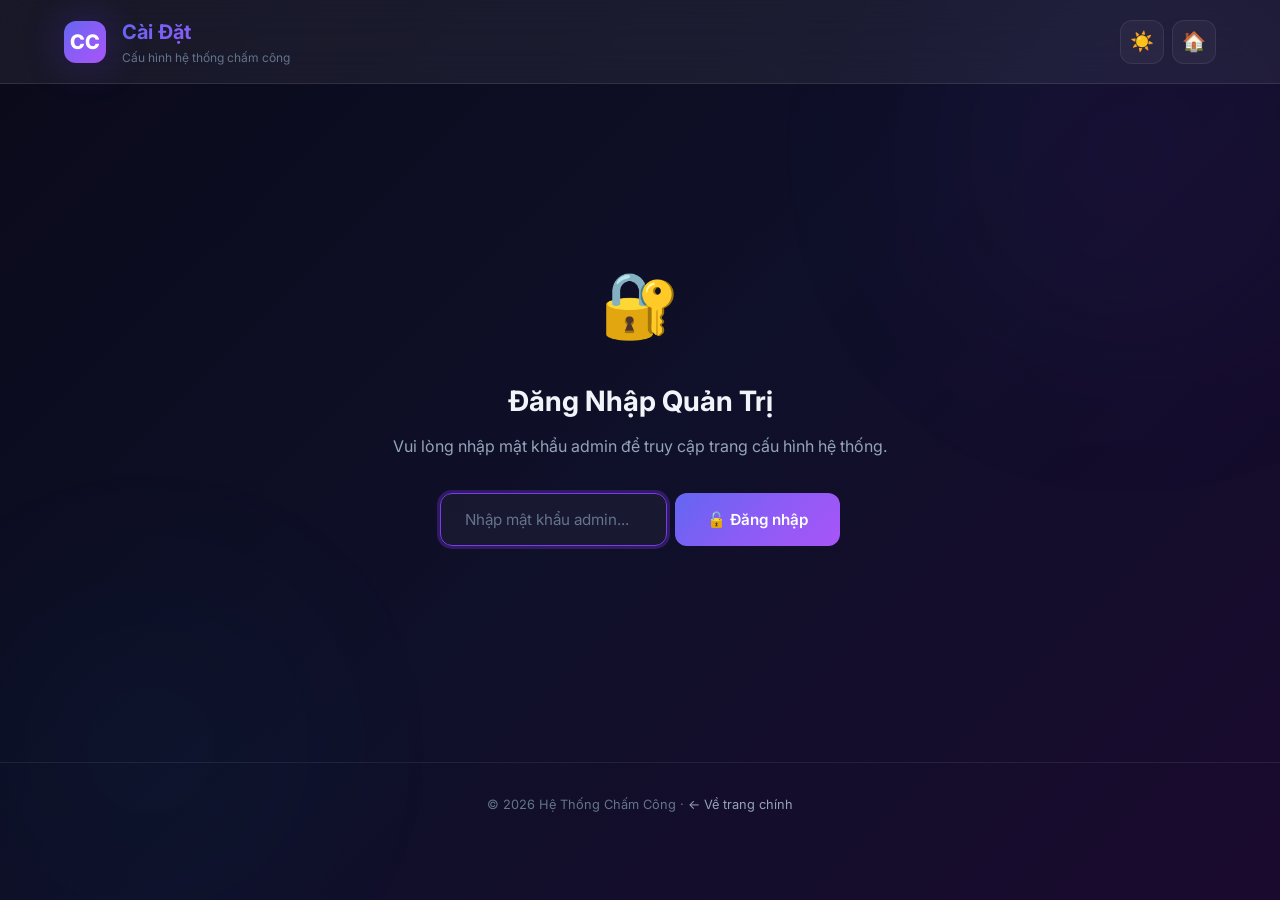
==== admin.html @ 02375b28 "feat: Web App Chấm Công - tra cứu chấm công nhân viên qua Google Sheets" ====
<!DOCTYPE html>
<html lang="vi" data-theme="dark">
<head>
  <meta charset="UTF-8">
  <meta name="viewport" content="width=device-width, initial-scale=1.0">
  <meta name="description" content="Trang quản trị - Cấu hình link Google Sheets chấm công">
  <title>Cài Đặt - Chấm Công</title>
  <link rel="stylesheet" href="style.css">
  <link rel="icon" href="data:image/svg+xml,<svg xmlns='http://www.w3.org/2000/svg' viewBox='0 0 100 100'><text y='.9em' font-size='90'>⚙️</text></svg>">
</head>
<body>

  <!-- Header -->
  <header class="header">
    <div class="container">
      <div class="header__brand">
        <div class="header__logo">CC</div>
        <div>
          <div class="header__title">Cài Đặt</div>
          <div class="header__subtitle">Cấu hình hệ thống chấm công</div>
        </div>
      </div>
      <div class="header__actions">
        <button class="theme-toggle" id="themeToggle" title="Đổi giao diện" aria-label="Toggle theme">🌙</button>
        <button class="theme-toggle" id="logoutBtn" title="Đăng xuất" aria-label="Logout" style="display: none;">🚪</button>
        <a href="index.html" class="theme-toggle" title="Về trang chính" aria-label="Home">🏠</a>
      </div>
    </div>
  </header>

  <!-- Toast Container -->
  <div class="toast-container" id="toastContainer"></div>

  <!-- Login Screen -->
  <div class="setup-screen" id="loginScreen">
    <div class="setup-screen__icon">🔐</div>
    <h1 class="setup-screen__title">Đăng Nhập Quản Trị</h1>
    <p class="setup-screen__desc">
      Vui lòng nhập mật khẩu admin để truy cập trang cấu hình hệ thống.
    </p>
    <div class="setup-screen__input-group" style="max-width: 400px;">
      <input 
        type="password" 
        class="input" 
        id="adminPassword" 
        placeholder="Nhập mật khẩu admin..."
        autocomplete="off"
      >
      <button class="btn btn--primary" id="loginBtn" onclick="handleLogin()">🔓 Đăng nhập</button>
    </div>
    <p id="loginError" style="color: var(--danger); margin-top: 12px; font-size: 0.85rem; display: none;"></p>
  </div>

  <!-- Admin Content (hidden until login) -->
  <div class="admin-page" id="adminContent" style="display: none;">

    <!-- Card 1: Google Sheets URL -->
    <div class="admin-card" style="animation: fadeInUp 0.4s ease-out;">
      <div class="admin-card__title">🔗 Link Google Sheets</div>
      
      <input 
        type="text" 
        class="input" 
        id="sheetUrlInput" 
        placeholder="Dán link Google Sheets tại đây..."
        spellcheck="false"
      >

      <div class="btn-group">
        <button class="btn btn--primary" onclick="saveConfig()">💾 Lưu cấu hình</button>
        <button class="btn btn--secondary" onclick="testConnection()">🔍 Kiểm tra kết nối</button>
        <button class="btn btn--secondary" onclick="clearConfig()" style="margin-left: auto;">🗑️ Xóa</button>
      </div>

      <!-- Connection Status -->
      <div id="connectionStatus" style="display: none; margin-top: 16px;"></div>

      <!-- Data Preview -->
      <div class="admin-preview" id="dataPreview" style="display: none;">
        <table class="detail-table" id="previewTable">
          <thead id="previewTableHead"></thead>
          <tbody id="previewTableBody"></tbody>
        </table>
      </div>
    </div>

    <!-- Card 2: Announcement -->
    <div class="admin-card" style="animation: fadeInUp 0.45s ease-out;">
      <div class="admin-card__title">📢 Thông Báo Cho Nhân Viên</div>
      <p style="color: var(--text-secondary); font-size: 0.85rem; margin-bottom: 12px;">
        Đăng thông báo hiển thị trên trang chủ cho nhân viên (VD: đã cập nhật dữ liệu mới).
      </p>

      <div style="display: flex; gap: 8px; margin-bottom: 8px;">
        <select class="input" id="announcementIcon" style="width: 80px; flex-shrink: 0;">
          <option value="📢">📢</option>
          <option value="✅">✅</option>
          <option value="⚠️">⚠️</option>
          <option value="📅">📅</option>
          <option value="🎉">🎉</option>
          <option value="📌">📌</option>
          <option value="🔔">🔔</option>
        </select>
        <input 
          type="text" 
          class="input" 
          id="announcementTitle" 
          placeholder="Tiêu đề (VD: Cập nhật chấm công)"
          value="Cập nhật chấm công"
        >
      </div>

      <textarea 
        class="input" 
        id="announcementMessage" 
        rows="3" 
        placeholder="Nội dung thông báo (VD: Đã cập nhật dữ liệu chấm công ngày 8/6/2026, mời các bạn vào kiểm tra)"
        style="resize: vertical; font-family: var(--font-family);"
      ></textarea>

      <!-- Quick template buttons -->
      <div style="display: flex; gap: 6px; margin-top: 8px; flex-wrap: wrap;">
        <button class="btn btn--sm btn--secondary" onclick="fillAnnouncementTemplate()">⚡ Tạo nhanh thông báo hôm nay</button>
      </div>

      <div class="btn-group" style="margin-top: 12px;">
        <button class="btn btn--primary" onclick="publishAnnouncement()">📤 Đăng thông báo</button>
        <button class="btn btn--secondary" onclick="deleteAnnouncement()" style="margin-left: auto;">🗑️ Xóa thông báo</button>
      </div>

      <!-- Current announcement preview -->
      <div id="currentAnnouncement" style="display: none; margin-top: 16px; padding: 12px; background: var(--surface); border-radius: var(--radius-md); border: 1px solid var(--surface-border);">
        <div style="font-size: 0.75rem; color: var(--text-tertiary); margin-bottom: 6px; text-transform: uppercase; letter-spacing: 0.5px;">Thông báo hiện tại:</div>
        <div id="currentAnnouncementPreview"></div>
      </div>
    </div>

    <!-- Card 3: Share Link -->
    <div class="admin-card" style="animation: fadeInUp 0.5s ease-out;">
      <div class="admin-card__title">🔗 Link Chia Sẻ</div>
      <p style="color: var(--text-secondary); font-size: 0.9rem; margin-bottom: 16px;">
        Chia sẻ link này cho nhân viên để họ có thể truy cập mà không cần cấu hình lại:
      </p>
      <div style="display: flex; gap: 8px;">
        <input type="text" class="input" id="shareLink" readonly placeholder="Lưu cấu hình trước để tạo link chia sẻ">
        <button class="btn btn--secondary" onclick="copyShareLink()">📋 Copy</button>
      </div>
    </div>

    <!-- Card 3: Instructions -->
    <div class="admin-card" style="animation: fadeInUp 0.6s ease-out;">
      <div class="admin-card__title">📖 Hướng Dẫn Cài Đặt</div>
      
      <div class="admin-instructions">
        <h3>Bước 1: Publish Google Sheets</h3>
        <ol>
          <li>Mở Google Sheets chấm công trên máy tính</li>
          <li>Vào <code>File</code> → <code>Share</code> → <code>Publish to web</code></li>
          <li>Chọn sheet chứa dữ liệu chấm công</li>
          <li>Chọn format: <code>Comma-separated values (.csv)</code></li>
          <li>Nhấn <code>Publish</code></li>
          <li>Copy link được tạo ra</li>
        </ol>
      </div>

      <div class="admin-instructions" style="margin-top: 12px;">
        <h3>Bước 2: Dán link vào ô phía trên</h3>
        <ol>
          <li>Dán link vào ô <code>Link Google Sheets</code></li>
          <li>Nhấn <code>Kiểm tra kết nối</code> để xem trước dữ liệu</li>
          <li>Nếu OK, nhấn <code>Lưu cấu hình</code></li>
        </ol>
      </div>

      <div class="admin-instructions" style="margin-top: 12px;">
        <h3>💡 Mẹo</h3>
        <ol>
          <li>Bạn cũng có thể dán link Google Sheets trực tiếp (không cần publish), hệ thống sẽ tự xử lý</li>
          <li>Nếu sheet có nhiều tab, hãy dùng link publish của tab chứa dữ liệu chấm công</li>
          <li>Dữ liệu sẽ tự động cập nhật khi Google Sheets được chỉnh sửa (sau khi publish)</li>
        </ol>
      </div>
    </div>

    <!-- Card 4: Change Password -->
    <div class="admin-card" style="animation: fadeInUp 0.65s ease-out;">
      <div class="admin-card__title">🔑 Đổi Mật Khẩu Admin</div>
      <input 
        type="password" 
        class="input" 
        id="currentPwInput" 
        placeholder="Mật khẩu hiện tại"
        autocomplete="off"
        style="margin-bottom: 8px;"
      >
      <input 
        type="password" 
        class="input" 
        id="newPwInput" 
        placeholder="Mật khẩu mới"
        autocomplete="off"
        style="margin-bottom: 8px;"
      >
      <input 
        type="password" 
        class="input" 
        id="confirmPwInput" 
        placeholder="Xác nhận mật khẩu mới"
        autocomplete="off"
        style="margin-bottom: 12px;"
      >
      <button class="btn btn--primary" onclick="changePassword()">🔑 Đổi mật khẩu</button>
    </div>

    <!-- Card 5: Data Structure -->
    <div class="admin-card" style="animation: fadeInUp 0.7s ease-out;">
      <div class="admin-card__title">📊 Cấu Trúc Dữ Liệu Hỗ Trợ</div>
      <p style="color: var(--text-secondary); font-size: 0.85rem; margin-bottom: 12px;">
        Google Sheets cần chứa các cột sau (hệ thống sẽ tự nhận diện):
      </p>
      <div class="detail-table-wrapper">
        <table class="detail-table">
          <thead>
            <tr>
              <th>Cột</th>
              <th>Mô tả</th>
              <th>Bắt buộc</th>
            </tr>
          </thead>
          <tbody>
            <tr><td>Mã CTV</td><td>Mã nhân viên để tra cứu</td><td><span class="badge badge--danger">Bắt buộc</span></td></tr>
            <tr><td>Họ và tên</td><td>Tên nhân viên</td><td><span class="badge badge--danger">Bắt buộc</span></td></tr>
            <tr><td>Ngày</td><td>Ngày chấm công (YYYY-MM-DD)</td><td><span class="badge badge--danger">Bắt buộc</span></td></tr>
            <tr><td>Giờ vào thực tế</td><td>Thời gian check-in</td><td><span class="badge badge--info">Khuyến nghị</span></td></tr>
            <tr><td>Giờ ra thực tế</td><td>Thời gian check-out</td><td><span class="badge badge--info">Khuyến nghị</span></td></tr>
            <tr><td>Tổng giờ làm việc</td><td>Số giờ làm việc thực tế</td><td><span class="badge badge--info">Khuyến nghị</span></td></tr>
            <tr><td>Ca chấm công</td><td>Ca làm việc</td><td><span class="badge badge--success">Tùy chọn</span></td></tr>
            <tr><td>Claim công</td><td>Trạng thái claim</td><td><span class="badge badge--success">Tùy chọn</span></td></tr>
            <tr><td>Bộ phận, Team, ...</td><td>Thông tin bổ sung</td><td><span class="badge badge--success">Tùy chọn</span></td></tr>
          </tbody>
        </table>
      </div>
    </div>

  </div>

  <!-- Footer -->
  <footer class="footer">
    <div class="container">
      <p>© 2026 Hệ Thống Chấm Công · <a href="index.html">← Về trang chính</a></p>
    </div>
  </footer>

  <script>
    // ============ Constants ============
    const STORAGE_KEYS = {
      SHEET_URL: 'attendance_sheet_url',
      THEME: 'attendance_theme',
      ADMIN_PW_HASH: 'attendance_admin_pw_hash',
      ANNOUNCEMENT: 'attendance_announcement',
    };

    // Default password: admin@2026
    const DEFAULT_PW_HASH = '8b3ce0c3977ee6e8d53efeb1fb5b4f82bfb85e44b706c4eded197bd78875da67';

    // ============ Init ============
    document.addEventListener('DOMContentLoaded', () => {
      initTheme();
      checkAuth();
    });

    function initTheme() {
      const savedTheme = localStorage.getItem(STORAGE_KEYS.THEME) || 'dark';
      document.documentElement.setAttribute('data-theme', savedTheme);
      updateThemeIcon(savedTheme);

      document.getElementById('themeToggle').addEventListener('click', () => {
        const current = document.documentElement.getAttribute('data-theme');
        const next = current === 'dark' ? 'light' : 'dark';
        document.documentElement.setAttribute('data-theme', next);
        localStorage.setItem(STORAGE_KEYS.THEME, next);
        updateThemeIcon(next);
      });
    }

    function updateThemeIcon(theme) {
      document.getElementById('themeToggle').textContent = theme === 'dark' ? '☀️' : '🌙';
    }

    function loadSavedConfig() {
      const savedUrl = localStorage.getItem(STORAGE_KEYS.SHEET_URL) || '';
      document.getElementById('sheetUrlInput').value = savedUrl;
      updateShareLink(savedUrl);
    }

    // ============ Auth ============
    async function hashPassword(pw) {
      const encoder = new TextEncoder();
      const data = encoder.encode(pw);
      const hashBuffer = await crypto.subtle.digest('SHA-256', data);
      const hashArray = Array.from(new Uint8Array(hashBuffer));
      return hashArray.map(b => b.toString(16).padStart(2, '0')).join('');
    }

    function getStoredHash() {
      return localStorage.getItem(STORAGE_KEYS.ADMIN_PW_HASH) || DEFAULT_PW_HASH;
    }

    function checkAuth() {
      const isLoggedIn = sessionStorage.getItem('admin_authenticated') === 'true';
      if (isLoggedIn) {
        showAdminContent();
      } else {
        showLoginScreen();
      }
    }

    function showLoginScreen() {
      document.getElementById('loginScreen').style.display = 'flex';
      document.getElementById('adminContent').style.display = 'none';
      document.getElementById('logoutBtn').style.display = 'none';
      setTimeout(() => document.getElementById('adminPassword')?.focus(), 100);
    }

    function showAdminContent() {
      document.getElementById('loginScreen').style.display = 'none';
      document.getElementById('adminContent').style.display = 'block';
      document.getElementById('logoutBtn').style.display = 'flex';
      loadSavedConfig();
      loadCurrentAnnouncement();
    }

    async function handleLogin() {
      const pw = document.getElementById('adminPassword').value;
      const errorEl = document.getElementById('loginError');

      if (!pw) {
        errorEl.textContent = 'Vui lòng nhập mật khẩu.';
        errorEl.style.display = 'block';
        return;
      }

      const inputHash = await hashPassword(pw);
      const storedHash = getStoredHash();

      if (inputHash === storedHash) {
        sessionStorage.setItem('admin_authenticated', 'true');
        errorEl.style.display = 'none';
        showAdminContent();
        showToast('Đăng nhập thành công!', 'success');
      } else {
        errorEl.textContent = 'Mật khẩu không đúng. Vui lòng thử lại.';
        errorEl.style.display = 'block';
        document.getElementById('adminPassword').value = '';
        document.getElementById('adminPassword').focus();
      }
    }

    function handleLogout() {
      sessionStorage.removeItem('admin_authenticated');
      document.getElementById('adminPassword').value = '';
      showLoginScreen();
      showToast('Đã đăng xuất', 'warning');
    }

    async function changePassword() {
      const currentPw = document.getElementById('currentPwInput').value;
      const newPw = document.getElementById('newPwInput').value;
      const confirmPw = document.getElementById('confirmPwInput').value;

      if (!currentPw || !newPw || !confirmPw) {
        showToast('Vui lòng điền đầy đủ các ô.', 'error');
        return;
      }

      const currentHash = await hashPassword(currentPw);
      if (currentHash !== getStoredHash()) {
        showToast('Mật khẩu hiện tại không đúng!', 'error');
        return;
      }

      if (newPw.length < 6) {
        showToast('Mật khẩu mới phải có ít nhất 6 ký tự.', 'error');
        return;
      }

      if (newPw !== confirmPw) {
        showToast('Mật khẩu mới và xác nhận không khớp!', 'error');
        return;
      }

      const newHash = await hashPassword(newPw);
      localStorage.setItem(STORAGE_KEYS.ADMIN_PW_HASH, newHash);

      document.getElementById('currentPwInput').value = '';
      document.getElementById('newPwInput').value = '';
      document.getElementById('confirmPwInput').value = '';

      showToast('Đổi mật khẩu thành công!', 'success');
    }

    // Logout button & Enter key for login
    document.addEventListener('DOMContentLoaded', () => {
      document.getElementById('logoutBtn')?.addEventListener('click', handleLogout);
      document.getElementById('adminPassword')?.addEventListener('keydown', (e) => {
        if (e.key === 'Enter') handleLogin();
      });
    });

    // ============ Announcement ============
    function loadCurrentAnnouncement() {
      try {
        const raw = localStorage.getItem(STORAGE_KEYS.ANNOUNCEMENT);
        const container = document.getElementById('currentAnnouncement');
        const preview = document.getElementById('currentAnnouncementPreview');

        if (!raw) {
          container.style.display = 'none';
          return;
        }

        const ann = JSON.parse(raw);
        const postedDate = new Date(ann.timestamp);
        const dateStr = `${String(postedDate.getDate()).padStart(2, '0')}/${String(postedDate.getMonth() + 1).padStart(2, '0')}/${postedDate.getFullYear()} ${String(postedDate.getHours()).padStart(2, '0')}:${String(postedDate.getMinutes()).padStart(2, '0')}`;

        container.style.display = 'block';
        preview.innerHTML = `
          <div style="display: flex; align-items: center; gap: 8px; margin-bottom: 4px;">
            <span style="font-size: 1.2rem;">${ann.icon || '\ud83d\udce2'}</span>
            <strong style="color: var(--primary-light);">${ann.title || 'Th\u00f4ng b\u00e1o'}</strong>
          </div>
          <div style="font-size: 0.85rem; color: var(--text-primary); margin-bottom: 4px;">${ann.message}</div>
          <div style="font-size: 0.75rem; color: var(--text-tertiary);">Đ\u0103ng l\u00fac: ${dateStr}</div>
        `;
      } catch {
        document.getElementById('currentAnnouncement').style.display = 'none';
      }
    }

    function fillAnnouncementTemplate() {
      const tomorrow = new Date();
      tomorrow.setDate(tomorrow.getDate());
      const dateStr = `${tomorrow.getDate()}/${tomorrow.getMonth() + 1}/${tomorrow.getFullYear()}`;

      document.getElementById('announcementIcon').value = '\u2705';
      document.getElementById('announcementTitle').value = 'C\u1eadp nh\u1eadt ch\u1ea5m c\u00f4ng';
      document.getElementById('announcementMessage').value = `\u0110\u00e3 c\u1eadp nh\u1eadt d\u1eef li\u1ec7u ch\u1ea5m c\u00f4ng ng\u00e0y ${dateStr}, m\u1eddi c\u00e1c b\u1ea1n v\u00e0o ki\u1ec3m tra.`;
      showToast('\u0110\u00e3 t\u1ea1o m\u1eabu th\u00f4ng b\u00e1o!', 'success');
    }

    function publishAnnouncement() {
      const icon = document.getElementById('announcementIcon').value;
      const title = document.getElementById('announcementTitle').value.trim();
      const message = document.getElementById('announcementMessage').value.trim();

      if (!message) {
        showToast('Vui l\u00f2ng nh\u1eadp n\u1ed9i dung th\u00f4ng b\u00e1o.', 'error');
        return;
      }

      const announcement = {
        icon: icon,
        title: title || 'Th\u00f4ng b\u00e1o',
        message: message,
        timestamp: new Date().toISOString(),
      };

      localStorage.setItem(STORAGE_KEYS.ANNOUNCEMENT, JSON.stringify(announcement));
      loadCurrentAnnouncement();
      showToast('\u0110\u00e3 \u0111\u0103ng th\u00f4ng b\u00e1o th\u00e0nh c\u00f4ng!', 'success');
    }

    function deleteAnnouncement() {
      if (!localStorage.getItem(STORAGE_KEYS.ANNOUNCEMENT)) {
        showToast('Kh\u00f4ng c\u00f3 th\u00f4ng b\u00e1o n\u00e0o \u0111\u1ec3 x\u00f3a.', 'warning');
        return;
      }

      if (!confirm('B\u1ea1n c\u00f3 ch\u1eafc mu\u1ed1n x\u00f3a th\u00f4ng b\u00e1o?')) return;

      localStorage.removeItem(STORAGE_KEYS.ANNOUNCEMENT);
      document.getElementById('announcementMessage').value = '';
      document.getElementById('currentAnnouncement').style.display = 'none';
      showToast('\u0110\u00e3 x\u00f3a th\u00f4ng b\u00e1o.', 'success');
    }

    // ============ Save Config ============
    function saveConfig() {
      const url = document.getElementById('sheetUrlInput').value.trim();
      if (!url) {
        showToast('Vui lòng nhập link Google Sheets', 'error');
        return;
      }

      localStorage.setItem(STORAGE_KEYS.SHEET_URL, url);
      updateShareLink(url);
      showToast('Đã lưu cấu hình thành công!', 'success');
    }

    // ============ Clear Config ============
    function clearConfig() {
      if (!confirm('Bạn có chắc muốn xóa cấu hình?')) return;
      localStorage.removeItem(STORAGE_KEYS.SHEET_URL);
      document.getElementById('sheetUrlInput').value = '';
      document.getElementById('shareLink').value = '';
      document.getElementById('dataPreview').style.display = 'none';
      document.getElementById('connectionStatus').style.display = 'none';
      showToast('Đã xóa cấu hình', 'warning');
    }

    // ============ Test Connection ============
    async function testConnection() {
      const url = document.getElementById('sheetUrlInput').value.trim();
      if (!url) {
        showToast('Vui lòng nhập link Google Sheets trước', 'error');
        return;
      }

      const statusEl = document.getElementById('connectionStatus');
      statusEl.style.display = 'block';
      statusEl.innerHTML = '<div style="text-align: center; padding: 16px; color: var(--text-secondary);"><div class="spinner" style="margin: 0 auto 8px;"></div>Đang kết nối...</div>';

      try {
        const csvUrl = convertToCSVUrl(url);
        const response = await fetch(csvUrl);

        if (!response.ok) {
          throw new Error(`HTTP ${response.status}`);
        }

        const csvText = await response.text();
        const data = parseCSV(csvText);

        if (data.length === 0) {
          throw new Error('Không có dữ liệu');
        }

        statusEl.innerHTML = `
          <div style="padding: 12px; background: var(--success-bg); border: 1px solid var(--success-border); border-radius: var(--radius-md); color: var(--success-light);">
            ✅ Kết nối thành công! Tìm thấy <strong>${data.length}</strong> bản ghi.
          </div>
        `;

        // Show preview
        showPreview(data);
        showToast(`Kết nối thành công! ${data.length} bản ghi`, 'success');

      } catch (error) {
        statusEl.innerHTML = `
          <div style="padding: 12px; background: var(--danger-bg); border: 1px solid var(--danger-border); border-radius: var(--radius-md); color: var(--danger-light);">
            ❌ Lỗi kết nối: ${error.message}<br>
            <small>Hãy chắc chắn Google Sheets đã được Publish to web hoặc quyền truy cập là "Anyone with the link".</small>
          </div>
        `;
        showToast('Lỗi kết nối', 'error');
      }
    }

    // ============ Preview ============
    function showPreview(data) {
      const preview = document.getElementById('dataPreview');
      const thead = document.getElementById('previewTableHead');
      const tbody = document.getElementById('previewTableBody');

      preview.style.display = 'block';

      // Show first 5 rows with key columns
      const previewCols = ['Mã CTV', 'Họ và tên', 'Ngày', 'Giờ vào thực tế', 'Giờ ra thực tế', 'Tổng giờ làm việc', 'Claim công'];
      
      thead.innerHTML = '<tr>' + previewCols.map(c => `<th>${c}</th>`).join('') + '</tr>';

      const rows = data.slice(0, 5);
      tbody.innerHTML = rows.map(row => {
        return '<tr>' + previewCols.map(col => `<td>${row[col] || '-'}</td>`).join('') + '</tr>';
      }).join('');
    }

    // ============ Share Link ============
    function updateShareLink(url) {
      if (!url) {
        document.getElementById('shareLink').value = '';
        return;
      }

      const baseUrl = window.location.href.replace('admin.html', 'index.html').split('?')[0];
      const shareUrl = `${baseUrl}?sheet=${encodeURIComponent(url)}`;
      document.getElementById('shareLink').value = shareUrl;
    }

    function copyShareLink() {
      const input = document.getElementById('shareLink');
      if (!input.value) {
        showToast('Lưu cấu hình trước để tạo link chia sẻ', 'warning');
        return;
      }

      navigator.clipboard.writeText(input.value).then(() => {
        showToast('Đã copy link chia sẻ!', 'success');
      }).catch(() => {
        input.select();
        document.execCommand('copy');
        showToast('Đã copy link chia sẻ!', 'success');
      });
    }

    // ============ CSV Helpers (reused from app.js) ============
    function convertToCSVUrl(url) {
      if (url.includes('/pub?') && url.includes('output=csv')) return url;
      if (url.includes('/export?') && url.includes('format=csv')) return url;

      let spreadsheetId = '';
      const match = url.match(/\/spreadsheets\/d\/([a-zA-Z0-9-_]+)/);
      if (match) spreadsheetId = match[1];

      if (!spreadsheetId && /^[a-zA-Z0-9-_]{20,}$/.test(url.trim())) {
        spreadsheetId = url.trim();
      }

      if (!spreadsheetId) {
        throw new Error('Không nhận diện được link Google Sheets');
      }

      const gidMatch = url.match(/[#&?]gid=(\d+)/);
      const gid = gidMatch ? gidMatch[1] : '0';

      return `https://docs.google.com/spreadsheets/d/${spreadsheetId}/export?format=csv&gid=${gid}`;
    }

    function parseCSV(csvText) {
      const lines = csvText.split('\n');
      if (lines.length < 2) return [];

      const headers = parseCSVLine(lines[0]);
      const data = [];

      for (let i = 1; i < lines.length; i++) {
        const line = lines[i].trim();
        if (!line) continue;

        const values = parseCSVLine(line);
        const row = {};

        for (let j = 0; j < headers.length; j++) {
          row[headers[j]] = (values[j] || '').trim();
        }

        if (row['Mã CTV']) {
          data.push(row);
        }
      }

      return data;
    }

    function parseCSVLine(line) {
      const result = [];
      let current = '';
      let inQuotes = false;

      for (let i = 0; i < line.length; i++) {
        const char = line[i];
        const nextChar = line[i + 1];

        if (inQuotes) {
          if (char === '"' && nextChar === '"') {
            current += '"';
            i++;
          } else if (char === '"') {
            inQuotes = false;
          } else {
            current += char;
          }
        } else {
          if (char === '"') {
            inQuotes = true;
          } else if (char === ',') {
            result.push(current);
            current = '';
          } else {
            current += char;
          }
        }
      }

      result.push(current);
      return result;
    }

    // ============ Toast ============
    function showToast(message, type = 'success') {
      const container = document.getElementById('toastContainer');
      const toast = document.createElement('div');
      toast.className = `toast toast--${type}`;
      const icons = { success: '✅', error: '❌', warning: '⚠️' };
      toast.innerHTML = `
        <span class="toast__icon">${icons[type] || '📢'}</span>
        <span class="toast__message">${message}</span>
      `;
      container.appendChild(toast);

      setTimeout(() => {
        toast.style.opacity = '0';
        toast.style.transform = 'translateX(100px)';
        toast.style.transition = 'all 0.3s ease-out';
        setTimeout(() => toast.remove(), 300);
      }, 3500);
    }
  </script>
</body>
</html>
---- style.css ----
/* ============================================
   DESIGN SYSTEM - Web App Chấm Công
   Premium Dark Glassmorphism Theme
   ============================================ */

@import url('https://fonts.googleapis.com/css2?family=Inter:wght@300;400;500;600;700;800;900&display=swap');

/* ---------- CSS Variables ---------- */
:root {
  /* Colors */
  --bg-primary: #0a0a1a;
  --bg-secondary: #0f0f2d;
  --bg-gradient: linear-gradient(135deg, #0a0a1a 0%, #0f1029 50%, #1a0a2e 100%);

  --surface: rgba(255, 255, 255, 0.04);
  --surface-hover: rgba(255, 255, 255, 0.08);
  --surface-active: rgba(255, 255, 255, 0.12);
  --surface-border: rgba(255, 255, 255, 0.08);

  --glass: rgba(255, 255, 255, 0.06);
  --glass-border: rgba(255, 255, 255, 0.1);
  --glass-blur: 20px;

  --primary: #7c3aed;
  --primary-light: #a78bfa;
  --primary-gradient: linear-gradient(135deg, #6366f1, #8b5cf6, #a855f7);
  --primary-glow: rgba(124, 58, 237, 0.3);

  --accent: #22d3ee;
  --accent-light: #67e8f9;
  --accent-glow: rgba(34, 211, 238, 0.3);

  --success: #10b981;
  --success-light: #34d399;
  --success-bg: rgba(16, 185, 129, 0.15);
  --success-border: rgba(16, 185, 129, 0.3);

  --warning: #f59e0b;
  --warning-light: #fbbf24;
  --warning-bg: rgba(245, 158, 11, 0.15);
  --warning-border: rgba(245, 158, 11, 0.3);

  --danger: #ef4444;
  --danger-light: #f87171;
  --danger-bg: rgba(239, 68, 68, 0.15);
  --danger-border: rgba(239, 68, 68, 0.3);

  --info: #3b82f6;
  --info-bg: rgba(59, 130, 246, 0.15);

  --text-primary: #f1f5f9;
  --text-secondary: #94a3b8;
  --text-tertiary: #64748b;
  --text-inverse: #0f172a;

  /* Spacing */
  --space-xs: 4px;
  --space-sm: 8px;
  --space-md: 16px;
  --space-lg: 24px;
  --space-xl: 32px;
  --space-2xl: 48px;
  --space-3xl: 64px;

  /* Border Radius */
  --radius-sm: 8px;
  --radius-md: 12px;
  --radius-lg: 16px;
  --radius-xl: 20px;
  --radius-2xl: 24px;
  --radius-full: 9999px;

  /* Shadows */
  --shadow-sm: 0 2px 8px rgba(0, 0, 0, 0.3);
  --shadow-md: 0 4px 16px rgba(0, 0, 0, 0.4);
  --shadow-lg: 0 8px 32px rgba(0, 0, 0, 0.5);
  --shadow-glow: 0 0 40px var(--primary-glow);

  /* Transitions */
  --transition-fast: 150ms cubic-bezier(0.4, 0, 0.2, 1);
  --transition-base: 250ms cubic-bezier(0.4, 0, 0.2, 1);
  --transition-slow: 400ms cubic-bezier(0.4, 0, 0.2, 1);
  --transition-spring: 500ms cubic-bezier(0.34, 1.56, 0.64, 1);

  /* Font */
  --font-family: 'Inter', -apple-system, BlinkMacSystemFont, 'Segoe UI', sans-serif;

  /* Z-index */
  --z-dropdown: 100;
  --z-modal: 200;
  --z-toast: 300;
}

/* Light mode overrides */
[data-theme="light"] {
  --bg-primary: #f0f2f5;
  --bg-secondary: #e8eaed;
  --bg-gradient: linear-gradient(135deg, #f0f2f5 0%, #e8ecf4 50%, #f0e8f5 100%);
  --surface: rgba(255, 255, 255, 0.8);
  --surface-hover: rgba(255, 255, 255, 0.95);
  --surface-active: rgba(255, 255, 255, 1);
  --surface-border: rgba(0, 0, 0, 0.08);
  --glass: rgba(255, 255, 255, 0.7);
  --glass-border: rgba(0, 0, 0, 0.1);
  --text-primary: #0f172a;
  --text-secondary: #475569;
  --text-tertiary: #94a3b8;
  --shadow-sm: 0 2px 8px rgba(0, 0, 0, 0.08);
  --shadow-md: 0 4px 16px rgba(0, 0, 0, 0.1);
  --shadow-lg: 0 8px 32px rgba(0, 0, 0, 0.12);
}

/* ---------- Reset & Base ---------- */
*,
*::before,
*::after {
  margin: 0;
  padding: 0;
  box-sizing: border-box;
}

html {
  font-size: 16px;
  scroll-behavior: smooth;
  -webkit-font-smoothing: antialiased;
  -moz-osx-font-smoothing: grayscale;
}

body {
  font-family: var(--font-family);
  background: var(--bg-gradient);
  color: var(--text-primary);
  min-height: 100vh;
  line-height: 1.6;
  overflow-x: hidden;
  position: relative;
}

/* Animated background orbs */
body::before,
body::after {
  content: '';
  position: fixed;
  border-radius: 50%;
  filter: blur(120px);
  opacity: 0.4;
  pointer-events: none;
  z-index: -1;
  animation: float 20s ease-in-out infinite;
}

body::before {
  width: 500px;
  height: 500px;
  background: radial-gradient(circle, rgba(124, 58, 237, 0.3), transparent 70%);
  top: -100px;
  right: -100px;
}

body::after {
  width: 400px;
  height: 400px;
  background: radial-gradient(circle, rgba(34, 211, 238, 0.2), transparent 70%);
  bottom: -50px;
  left: -50px;
  animation-delay: -10s;
}

@keyframes float {
  0%, 100% { transform: translate(0, 0) scale(1); }
  33% { transform: translate(30px, -30px) scale(1.1); }
  66% { transform: translate(-20px, 20px) scale(0.9); }
}

a {
  color: var(--primary-light);
  text-decoration: none;
  transition: color var(--transition-fast);
}
a:hover {
  color: var(--accent);
}

/* ---------- Layout ---------- */
.container {
  max-width: 1200px;
  margin: 0 auto;
  padding: 0 var(--space-lg);
}

/* ---------- Header / Navbar ---------- */
.header {
  position: sticky;
  top: 0;
  z-index: var(--z-dropdown);
  background: var(--glass);
  backdrop-filter: blur(var(--glass-blur));
  -webkit-backdrop-filter: blur(var(--glass-blur));
  border-bottom: 1px solid var(--glass-border);
  padding: var(--space-md) 0;
}

.header .container {
  display: flex;
  align-items: center;
  justify-content: space-between;
}

.header__brand {
  display: flex;
  align-items: center;
  gap: var(--space-md);
}

.header__logo {
  width: 42px;
  height: 42px;
  background: var(--primary-gradient);
  border-radius: var(--radius-md);
  display: flex;
  align-items: center;
  justify-content: center;
  font-size: 1.25rem;
  font-weight: 800;
  color: white;
  box-shadow: var(--shadow-glow);
}

.header__title {
  font-size: 1.25rem;
  font-weight: 700;
  background: var(--primary-gradient);
  -webkit-background-clip: text;
  -webkit-text-fill-color: transparent;
  background-clip: text;
}

.header__subtitle {
  font-size: 0.75rem;
  color: var(--text-tertiary);
  font-weight: 400;
}

.header__actions {
  display: flex;
  align-items: center;
  gap: var(--space-sm);
}

/* ---------- Theme Toggle ---------- */
.theme-toggle {
  width: 44px;
  height: 44px;
  border-radius: var(--radius-md);
  border: 1px solid var(--surface-border);
  background: var(--surface);
  color: var(--text-secondary);
  cursor: pointer;
  display: flex;
  align-items: center;
  justify-content: center;
  font-size: 1.2rem;
  transition: all var(--transition-fast);
}

.theme-toggle:hover {
  background: var(--surface-hover);
  color: var(--text-primary);
  transform: rotate(15deg);
}

/* ---------- Setup Screen ---------- */
.setup-screen {
  display: flex;
  flex-direction: column;
  align-items: center;
  justify-content: center;
  min-height: 70vh;
  text-align: center;
  padding: var(--space-2xl);
  animation: fadeInUp 0.6s ease-out;
}

.setup-screen__icon {
  font-size: 4rem;
  margin-bottom: var(--space-lg);
  animation: pulse 2s ease-in-out infinite;
}

.setup-screen__title {
  font-size: 1.75rem;
  font-weight: 700;
  margin-bottom: var(--space-sm);
}

.setup-screen__desc {
  color: var(--text-secondary);
  margin-bottom: var(--space-xl);
  max-width: 500px;
  line-height: 1.8;
}

.setup-screen__input-group {
  width: 100%;
  max-width: 600px;
  display: flex;
  gap: var(--space-sm);
}

.setup-screen__input-group input {
  flex: 1;
}

/* ---------- Announcement Banner ---------- */
.announcement {
  padding: var(--space-md) 0;
  animation: slideDown 0.5s ease-out;
}

.announcement__inner {
  display: flex;
  align-items: flex-start;
  gap: var(--space-md);
  padding: var(--space-md) var(--space-lg);
  background: linear-gradient(135deg, rgba(99, 102, 241, 0.12), rgba(139, 92, 246, 0.08));
  border: 1px solid rgba(99, 102, 241, 0.25);
  border-radius: var(--radius-lg);
  position: relative;
  overflow: hidden;
}

.announcement__inner::before {
  content: '';
  position: absolute;
  top: 0;
  left: 0;
  right: 0;
  height: 2px;
  background: var(--primary-gradient);
}

.announcement__icon {
  font-size: 1.5rem;
  flex-shrink: 0;
  animation: pulse 2s ease-in-out infinite;
  margin-top: 2px;
}

.announcement__content {
  flex: 1;
  min-width: 0;
}

.announcement__title {
  font-size: 0.9rem;
  font-weight: 700;
  color: var(--primary-light);
  margin-bottom: 2px;
}

.announcement__message {
  font-size: 0.85rem;
  color: var(--text-primary);
  line-height: 1.6;
}

.announcement__time {
  font-size: 0.75rem;
  color: var(--text-tertiary);
  margin-top: 4px;
}

.announcement__close {
  width: 28px;
  height: 28px;
  border-radius: var(--radius-sm);
  border: 1px solid transparent;
  background: transparent;
  color: var(--text-tertiary);
  cursor: pointer;
  font-size: 0.9rem;
  display: flex;
  align-items: center;
  justify-content: center;
  transition: all var(--transition-fast);
  flex-shrink: 0;
  font-family: var(--font-family);
}

.announcement__close:hover {
  background: var(--surface-hover);
  color: var(--text-primary);
  border-color: var(--surface-border);
}

@keyframes slideDown {
  from {
    opacity: 0;
    transform: translateY(-20px);
  }
  to {
    opacity: 1;
    transform: translateY(0);
  }
}

/* ---------- Search Section ---------- */
.search-section {
  padding: var(--space-3xl) 0 var(--space-xl);
  text-align: center;
}

.search-section__title {
  font-size: 2rem;
  font-weight: 800;
  margin-bottom: var(--space-xs);
  background: linear-gradient(135deg, var(--text-primary), var(--primary-light));
  -webkit-background-clip: text;
  -webkit-text-fill-color: transparent;
  background-clip: text;
}

.search-section__subtitle {
  color: var(--text-secondary);
  margin-bottom: var(--space-xl);
  font-size: 0.95rem;
}

.search-box {
  display: flex;
  max-width: 520px;
  margin: 0 auto;
  background: var(--glass);
  backdrop-filter: blur(var(--glass-blur));
  border: 1px solid var(--glass-border);
  border-radius: var(--radius-xl);
  padding: var(--space-xs);
  transition: all var(--transition-base);
  box-shadow: var(--shadow-md);
}

.search-box:focus-within {
  border-color: var(--primary);
  box-shadow: var(--shadow-glow);
}

.search-box__input {
  flex: 1;
  background: transparent;
  border: none;
  padding: var(--space-md) var(--space-lg);
  font-size: 1rem;
  font-family: var(--font-family);
  color: var(--text-primary);
  outline: none;
}

.search-box__input::placeholder {
  color: var(--text-tertiary);
}

.search-box__btn {
  padding: var(--space-md) var(--space-xl);
  background: var(--primary-gradient);
  color: white;
  border: none;
  border-radius: var(--radius-lg);
  font-size: 0.95rem;
  font-weight: 600;
  font-family: var(--font-family);
  cursor: pointer;
  transition: all var(--transition-fast);
  display: flex;
  align-items: center;
  gap: var(--space-sm);
  white-space: nowrap;
}

.search-box__btn:hover {
  transform: translateY(-1px);
  box-shadow: 0 4px 20px var(--primary-glow);
}

.search-box__btn:active {
  transform: translateY(0);
}

.search-box__btn .spinner {
  display: none;
}

.search-box__btn.loading .spinner {
  display: inline-block;
}

.search-box__btn.loading .btn-text {
  display: none;
}

/* Recent searches */
.recent-searches {
  display: flex;
  align-items: center;
  justify-content: center;
  gap: var(--space-sm);
  margin-top: var(--space-md);
  flex-wrap: wrap;
}

.recent-searches__label {
  font-size: 0.8rem;
  color: var(--text-tertiary);
}

.recent-tag {
  padding: 4px 12px;
  background: var(--surface);
  border: 1px solid var(--surface-border);
  border-radius: var(--radius-full);
  font-size: 0.8rem;
  color: var(--text-secondary);
  cursor: pointer;
  transition: all var(--transition-fast);
  font-family: var(--font-family);
}

.recent-tag:hover {
  background: var(--surface-hover);
  color: var(--primary-light);
  border-color: var(--primary);
}

/* ---------- Data Status ---------- */
.data-status {
  display: flex;
  align-items: center;
  justify-content: center;
  gap: var(--space-sm);
  margin-top: var(--space-md);
  padding: 6px 14px;
  border-radius: var(--radius-full);
  background: var(--surface);
  border: 1px solid var(--surface-border);
  width: fit-content;
  margin-left: auto;
  margin-right: auto;
}

.data-status__text {
  font-size: 0.75rem;
  color: var(--text-tertiary);
}

.data-status__refresh {
  background: none;
  border: none;
  color: var(--text-secondary);
  cursor: pointer;
  font-size: 0.75rem;
  font-family: var(--font-family);
  padding: 2px 8px;
  border-radius: var(--radius-sm);
  transition: all var(--transition-fast);
  display: flex;
  align-items: center;
  gap: 4px;
}

.data-status__refresh:hover {
  color: var(--primary-light);
  background: var(--surface-hover);
}

.data-status__refresh.spinning {
  pointer-events: none;
  animation: spin 0.8s linear infinite;
}

/* ---------- Results Section ---------- */
.results-section {
  padding-bottom: var(--space-3xl);
  animation: fadeInUp 0.5s ease-out;
}

/* ---------- Profile Card ---------- */
.profile-card {
  background: var(--glass);
  backdrop-filter: blur(var(--glass-blur));
  border: 1px solid var(--glass-border);
  border-radius: var(--radius-xl);
  padding: var(--space-xl);
  margin-bottom: var(--space-xl);
  display: flex;
  align-items: center;
  gap: var(--space-xl);
  box-shadow: var(--shadow-md);
  animation: fadeInUp 0.4s ease-out;
}

.profile-card__avatar {
  width: 72px;
  height: 72px;
  border-radius: var(--radius-lg);
  background: var(--primary-gradient);
  display: flex;
  align-items: center;
  justify-content: center;
  font-size: 1.75rem;
  font-weight: 800;
  color: white;
  flex-shrink: 0;
  box-shadow: 0 4px 20px var(--primary-glow);
}

.profile-card__info {
  flex: 1;
  min-width: 0;
}

.profile-card__name {
  font-size: 1.35rem;
  font-weight: 700;
  margin-bottom: 2px;
}

.profile-card__code {
  font-size: 0.85rem;
  color: var(--primary-light);
  font-weight: 500;
  margin-bottom: var(--space-sm);
}

.profile-card__meta {
  display: flex;
  flex-wrap: wrap;
  gap: var(--space-sm) var(--space-lg);
}

.profile-card__meta-item {
  display: flex;
  align-items: center;
  gap: 6px;
  font-size: 0.85rem;
  color: var(--text-secondary);
}

.profile-card__meta-item .icon {
  font-size: 1rem;
}

/* ---------- Month Navigator ---------- */
.month-nav {
  display: flex;
  align-items: center;
  justify-content: center;
  gap: var(--space-md);
  margin-bottom: var(--space-xl);
}

.month-nav__btn {
  width: 40px;
  height: 40px;
  border-radius: var(--radius-md);
  border: 1px solid var(--surface-border);
  background: var(--surface);
  color: var(--text-secondary);
  cursor: pointer;
  font-size: 1.1rem;
  display: flex;
  align-items: center;
  justify-content: center;
  transition: all var(--transition-fast);
  font-family: var(--font-family);
}

.month-nav__btn:hover {
  background: var(--surface-hover);
  color: var(--text-primary);
  border-color: var(--primary);
}

.month-nav__label {
  font-size: 1.2rem;
  font-weight: 700;
  min-width: 200px;
  text-align: center;
}

/* ---------- Stats Cards Grid ---------- */
.stats-grid {
  display: grid;
  grid-template-columns: repeat(4, 1fr);
  gap: var(--space-md);
  margin-bottom: var(--space-xl);
}

.stat-card {
  background: var(--glass);
  backdrop-filter: blur(var(--glass-blur));
  border: 1px solid var(--glass-border);
  border-radius: var(--radius-lg);
  padding: var(--space-lg);
  text-align: center;
  transition: all var(--transition-base);
  box-shadow: var(--shadow-sm);
  position: relative;
  overflow: hidden;
}

.stat-card::before {
  content: '';
  position: absolute;
  top: 0;
  left: 0;
  right: 0;
  height: 3px;
  border-radius: var(--radius-lg) var(--radius-lg) 0 0;
}

.stat-card--success::before { background: var(--success); }
.stat-card--warning::before { background: var(--warning); }
.stat-card--danger::before { background: var(--danger); }
.stat-card--info::before { background: var(--info); }

.stat-card:hover {
  transform: translateY(-2px);
  box-shadow: var(--shadow-md);
  border-color: rgba(255, 255, 255, 0.15);
}

.stat-card__icon {
  font-size: 1.5rem;
  margin-bottom: var(--space-sm);
}

.stat-card__value {
  font-size: 2rem;
  font-weight: 800;
  line-height: 1.2;
  margin-bottom: 2px;
}

.stat-card--success .stat-card__value { color: var(--success); }
.stat-card--warning .stat-card__value { color: var(--warning); }
.stat-card--danger .stat-card__value { color: var(--danger); }
.stat-card--info .stat-card__value { color: var(--info); }

.stat-card__label {
  font-size: 0.8rem;
  color: var(--text-tertiary);
  font-weight: 500;
  text-transform: uppercase;
  letter-spacing: 0.5px;
}

/* ---------- Content Layout ---------- */
.content-grid {
  display: grid;
  grid-template-columns: 1fr 1fr;
  gap: var(--space-xl);
  margin-bottom: var(--space-xl);
}

/* ---------- Calendar ---------- */
.calendar-card {
  background: var(--glass);
  backdrop-filter: blur(var(--glass-blur));
  border: 1px solid var(--glass-border);
  border-radius: var(--radius-xl);
  padding: var(--space-xl);
  box-shadow: var(--shadow-md);
}

.calendar-card__title {
  font-size: 1.1rem;
  font-weight: 700;
  margin-bottom: var(--space-lg);
  display: flex;
  align-items: center;
  gap: var(--space-sm);
}

.calendar {
  width: 100%;
}

.calendar__header {
  display: grid;
  grid-template-columns: repeat(7, 1fr);
  gap: 4px;
  margin-bottom: var(--space-sm);
}

.calendar__day-label {
  text-align: center;
  font-size: 0.75rem;
  font-weight: 600;
  color: var(--text-tertiary);
  text-transform: uppercase;
  letter-spacing: 0.5px;
  padding: var(--space-sm) 0;
}

.calendar__body {
  display: grid;
  grid-template-columns: repeat(7, 1fr);
  gap: 4px;
}

.calendar__cell {
  aspect-ratio: 1;
  border-radius: var(--radius-sm);
  display: flex;
  flex-direction: column;
  align-items: center;
  justify-content: center;
  font-size: 0.85rem;
  font-weight: 500;
  cursor: default;
  transition: all var(--transition-fast);
  position: relative;
  border: 1px solid transparent;
}

.calendar__cell--empty {
  opacity: 0;
}

.calendar__cell--today {
  border: 2px solid var(--primary);
  font-weight: 700;
}

.calendar__cell--weekend {
  color: var(--text-tertiary);
  background: rgba(255, 255, 255, 0.02);
}

.calendar__cell--worked {
  background: var(--success-bg);
  color: var(--success-light);
  border-color: var(--success-border);
  cursor: pointer;
}

.calendar__cell--worked:hover {
  background: rgba(16, 185, 129, 0.25);
  transform: scale(1.05);
}

.calendar__cell--claim {
  background: var(--warning-bg);
  color: var(--warning-light);
  border-color: var(--warning-border);
  cursor: pointer;
}

.calendar__cell--claim:hover {
  background: rgba(245, 158, 11, 0.25);
  transform: scale(1.05);
}

.calendar__cell--absent {
  color: var(--text-tertiary);
}

.calendar__cell--future {
  opacity: 0.4;
}

.calendar__cell-dot {
  width: 5px;
  height: 5px;
  border-radius: 50%;
  margin-top: 2px;
}

.calendar__cell--worked .calendar__cell-dot {
  background: var(--success);
}

.calendar__cell--claim .calendar__cell-dot {
  background: var(--warning);
}

/* Calendar Legend */
.calendar-legend {
  display: flex;
  justify-content: center;
  gap: var(--space-lg);
  margin-top: var(--space-lg);
  padding-top: var(--space-md);
  border-top: 1px solid var(--surface-border);
}

.calendar-legend__item {
  display: flex;
  align-items: center;
  gap: 6px;
  font-size: 0.75rem;
  color: var(--text-secondary);
}

.calendar-legend__dot {
  width: 10px;
  height: 10px;
  border-radius: 3px;
}

.calendar-legend__dot--worked {
  background: var(--success-bg);
  border: 1px solid var(--success-border);
}

.calendar-legend__dot--claim {
  background: var(--warning-bg);
  border: 1px solid var(--warning-border);
}

.calendar-legend__dot--absent {
  background: var(--surface);
  border: 1px solid var(--surface-border);
}

/* ---------- Detail Table Card ---------- */
.table-card {
  background: var(--glass);
  backdrop-filter: blur(var(--glass-blur));
  border: 1px solid var(--glass-border);
  border-radius: var(--radius-xl);
  padding: var(--space-xl);
  box-shadow: var(--shadow-md);
}

.table-card__title {
  font-size: 1.1rem;
  font-weight: 700;
  margin-bottom: var(--space-lg);
  display: flex;
  align-items: center;
  gap: var(--space-sm);
}

.detail-table-wrapper {
  overflow-x: auto;
  border-radius: var(--radius-md);
}

.detail-table {
  width: 100%;
  border-collapse: collapse;
  font-size: 0.85rem;
}

.detail-table th {
  text-align: left;
  padding: var(--space-md) var(--space-md);
  background: var(--surface);
  color: var(--text-secondary);
  font-weight: 600;
  font-size: 0.75rem;
  text-transform: uppercase;
  letter-spacing: 0.5px;
  white-space: nowrap;
  border-bottom: 1px solid var(--surface-border);
}

.detail-table th:first-child {
  border-radius: var(--radius-sm) 0 0 0;
}

.detail-table th:last-child {
  border-radius: 0 var(--radius-sm) 0 0;
}

.detail-table td {
  padding: var(--space-md) var(--space-md);
  border-bottom: 1px solid var(--surface-border);
  white-space: nowrap;
  color: var(--text-primary);
}

.detail-table tbody tr {
  transition: background var(--transition-fast);
}

.detail-table tbody tr:hover {
  background: var(--surface-hover);
}

.detail-table tbody tr:last-child td {
  border-bottom: none;
}

/* Status badges */
.badge {
  display: inline-flex;
  align-items: center;
  gap: 4px;
  padding: 3px 10px;
  border-radius: var(--radius-full);
  font-size: 0.75rem;
  font-weight: 600;
}

.badge--success {
  background: var(--success-bg);
  color: var(--success-light);
  border: 1px solid var(--success-border);
}

.badge--warning {
  background: var(--warning-bg);
  color: var(--warning-light);
  border: 1px solid var(--warning-border);
}

.badge--danger {
  background: var(--danger-bg);
  color: var(--danger-light);
  border: 1px solid var(--danger-border);
}

.badge--info {
  background: var(--info-bg);
  color: var(--info);
  border: 1px solid rgba(59, 130, 246, 0.3);
}

/* ---------- Day Detail Popup ---------- */
.day-detail {
  position: fixed;
  top: 50%;
  left: 50%;
  transform: translate(-50%, -50%) scale(0.9);
  background: var(--bg-secondary);
  backdrop-filter: blur(30px);
  border: 1px solid var(--glass-border);
  border-radius: var(--radius-xl);
  padding: var(--space-xl);
  min-width: 360px;
  max-width: 90vw;
  z-index: var(--z-modal);
  opacity: 0;
  pointer-events: none;
  transition: all var(--transition-base);
  box-shadow: var(--shadow-lg);
}

.day-detail.active {
  opacity: 1;
  pointer-events: all;
  transform: translate(-50%, -50%) scale(1);
}

.day-detail__overlay {
  position: fixed;
  inset: 0;
  background: rgba(0, 0, 0, 0.6);
  z-index: calc(var(--z-modal) - 1);
  opacity: 0;
  pointer-events: none;
  transition: opacity var(--transition-base);
}

.day-detail__overlay.active {
  opacity: 1;
  pointer-events: all;
}

.day-detail__header {
  display: flex;
  justify-content: space-between;
  align-items: center;
  margin-bottom: var(--space-lg);
}

.day-detail__title {
  font-size: 1.1rem;
  font-weight: 700;
}

.day-detail__close {
  width: 36px;
  height: 36px;
  border-radius: var(--radius-sm);
  border: 1px solid var(--surface-border);
  background: var(--surface);
  color: var(--text-secondary);
  cursor: pointer;
  font-size: 1.1rem;
  display: flex;
  align-items: center;
  justify-content: center;
  transition: all var(--transition-fast);
  font-family: var(--font-family);
}

.day-detail__close:hover {
  background: var(--danger-bg);
  color: var(--danger);
  border-color: var(--danger-border);
}

.day-detail__row {
  display: flex;
  justify-content: space-between;
  align-items: center;
  padding: var(--space-sm) 0;
  border-bottom: 1px solid var(--surface-border);
}

.day-detail__row:last-child {
  border-bottom: none;
}

.day-detail__label {
  color: var(--text-secondary);
  font-size: 0.85rem;
}

.day-detail__value {
  font-weight: 600;
  font-size: 0.9rem;
}

/* ---------- Empty / Error States ---------- */
.empty-state {
  text-align: center;
  padding: var(--space-3xl) var(--space-xl);
  animation: fadeInUp 0.5s ease-out;
}

.empty-state__icon {
  font-size: 4rem;
  margin-bottom: var(--space-lg);
  opacity: 0.5;
}

.empty-state__title {
  font-size: 1.35rem;
  font-weight: 700;
  margin-bottom: var(--space-sm);
}

.empty-state__desc {
  color: var(--text-secondary);
  max-width: 400px;
  margin: 0 auto;
  line-height: 1.8;
}

/* Error state */
.error-state {
  background: var(--danger-bg);
  border: 1px solid var(--danger-border);
  border-radius: var(--radius-lg);
  padding: var(--space-xl);
  text-align: center;
  margin: var(--space-xl) 0;
  animation: shake 0.4s ease-out;
}

.error-state__icon {
  font-size: 2.5rem;
  margin-bottom: var(--space-sm);
}

.error-state__message {
  color: var(--danger-light);
  font-weight: 500;
}

/* ---------- Form Elements ---------- */
.input {
  width: 100%;
  padding: var(--space-md) var(--space-lg);
  background: var(--surface);
  border: 1px solid var(--surface-border);
  border-radius: var(--radius-md);
  font-size: 0.95rem;
  font-family: var(--font-family);
  color: var(--text-primary);
  outline: none;
  transition: all var(--transition-fast);
}

.input:focus {
  border-color: var(--primary);
  box-shadow: 0 0 0 3px var(--primary-glow);
}

.input::placeholder {
  color: var(--text-tertiary);
}

.btn {
  padding: var(--space-md) var(--space-xl);
  border: none;
  border-radius: var(--radius-md);
  font-size: 0.95rem;
  font-weight: 600;
  font-family: var(--font-family);
  cursor: pointer;
  transition: all var(--transition-fast);
  display: inline-flex;
  align-items: center;
  gap: var(--space-sm);
}

.btn--primary {
  background: var(--primary-gradient);
  color: white;
}

.btn--primary:hover {
  transform: translateY(-1px);
  box-shadow: 0 4px 20px var(--primary-glow);
}

.btn--secondary {
  background: var(--surface);
  color: var(--text-primary);
  border: 1px solid var(--surface-border);
}

.btn--secondary:hover {
  background: var(--surface-hover);
  border-color: var(--primary);
}

.btn--sm {
  padding: var(--space-sm) var(--space-md);
  font-size: 0.85rem;
}

/* ---------- Toast Notification ---------- */
.toast-container {
  position: fixed;
  top: var(--space-xl);
  right: var(--space-xl);
  z-index: var(--z-toast);
  display: flex;
  flex-direction: column;
  gap: var(--space-sm);
}

.toast {
  background: var(--bg-secondary);
  border: 1px solid var(--glass-border);
  border-radius: var(--radius-md);
  padding: var(--space-md) var(--space-lg);
  display: flex;
  align-items: center;
  gap: var(--space-md);
  box-shadow: var(--shadow-lg);
  animation: slideInRight 0.3s ease-out;
  min-width: 300px;
  backdrop-filter: blur(20px);
}

.toast--success { border-left: 3px solid var(--success); }
.toast--error { border-left: 3px solid var(--danger); }
.toast--warning { border-left: 3px solid var(--warning); }

.toast__icon { font-size: 1.25rem; }
.toast__message { font-size: 0.9rem; flex: 1; }

/* ---------- Spinner ---------- */
.spinner {
  width: 18px;
  height: 18px;
  border: 2px solid transparent;
  border-top-color: currentColor;
  border-radius: 50%;
  animation: spin 0.6s linear infinite;
}

/* ---------- Footer ---------- */
.footer {
  text-align: center;
  padding: var(--space-xl) 0;
  margin-top: var(--space-2xl);
  border-top: 1px solid var(--surface-border);
  color: var(--text-tertiary);
  font-size: 0.8rem;
}

.footer a {
  color: var(--text-secondary);
}

.footer a:hover {
  color: var(--primary-light);
}

/* ---------- Admin Page ---------- */
.admin-page {
  max-width: 700px;
  margin: var(--space-3xl) auto;
  padding: 0 var(--space-lg);
}

.admin-card {
  background: var(--glass);
  backdrop-filter: blur(var(--glass-blur));
  border: 1px solid var(--glass-border);
  border-radius: var(--radius-xl);
  padding: var(--space-xl);
  margin-bottom: var(--space-xl);
  box-shadow: var(--shadow-md);
}

.admin-card__title {
  font-size: 1.2rem;
  font-weight: 700;
  margin-bottom: var(--space-lg);
  display: flex;
  align-items: center;
  gap: var(--space-sm);
}

.admin-card .input {
  margin-bottom: var(--space-md);
}

.admin-card .btn-group {
  display: flex;
  gap: var(--space-sm);
}

.admin-preview {
  margin-top: var(--space-lg);
  max-height: 300px;
  overflow: auto;
  border-radius: var(--radius-md);
}

.admin-instructions {
  background: var(--surface);
  border-radius: var(--radius-md);
  padding: var(--space-lg);
  margin-top: var(--space-lg);
}

.admin-instructions h3 {
  font-size: 0.95rem;
  font-weight: 600;
  margin-bottom: var(--space-md);
}

.admin-instructions ol {
  padding-left: var(--space-lg);
  color: var(--text-secondary);
  font-size: 0.85rem;
  line-height: 2;
}

.admin-instructions code {
  background: var(--surface-hover);
  padding: 2px 6px;
  border-radius: 4px;
  font-size: 0.8rem;
  color: var(--accent);
}

/* ---------- Animations ---------- */
@keyframes fadeInUp {
  from {
    opacity: 0;
    transform: translateY(20px);
  }
  to {
    opacity: 1;
    transform: translateY(0);
  }
}

@keyframes fadeIn {
  from { opacity: 0; }
  to { opacity: 1; }
}

@keyframes slideInRight {
  from {
    opacity: 0;
    transform: translateX(100px);
  }
  to {
    opacity: 1;
    transform: translateX(0);
  }
}

@keyframes spin {
  to { transform: rotate(360deg); }
}

@keyframes pulse {
  0%, 100% { transform: scale(1); }
  50% { transform: scale(1.05); }
}

@keyframes shake {
  0%, 100% { transform: translateX(0); }
  25% { transform: translateX(-8px); }
  75% { transform: translateX(8px); }
}

/* Staggered animation children */
.animate-stagger > * {
  animation: fadeInUp 0.4s ease-out both;
}
.animate-stagger > *:nth-child(1) { animation-delay: 0ms; }
.animate-stagger > *:nth-child(2) { animation-delay: 80ms; }
.animate-stagger > *:nth-child(3) { animation-delay: 160ms; }
.animate-stagger > *:nth-child(4) { animation-delay: 240ms; }

/* ---------- Scrollbar ---------- */
::-webkit-scrollbar {
  width: 6px;
  height: 6px;
}

::-webkit-scrollbar-track {
  background: transparent;
}

::-webkit-scrollbar-thumb {
  background: var(--surface-active);
  border-radius: 3px;
}

::-webkit-scrollbar-thumb:hover {
  background: var(--text-tertiary);
}

/* ---------- Responsive ---------- */
@media (max-width: 1024px) {
  .content-grid {
    grid-template-columns: 1fr;
  }

  .stats-grid {
    grid-template-columns: repeat(2, 1fr);
  }
}

@media (max-width: 640px) {
  .container {
    padding: 0 var(--space-md);
  }

  .header__subtitle {
    display: none;
  }

  .search-section__title {
    font-size: 1.5rem;
  }

  .search-box {
    flex-direction: column;
    border-radius: var(--radius-lg);
  }

  .search-box__btn {
    border-radius: var(--radius-md);
    justify-content: center;
  }

  .stats-grid {
    grid-template-columns: repeat(2, 1fr);
    gap: var(--space-sm);
  }

  .stat-card {
    padding: var(--space-md);
  }

  .stat-card__value {
    font-size: 1.5rem;
  }

  .profile-card {
    flex-direction: column;
    text-align: center;
    padding: var(--space-lg);
  }

  .profile-card__meta {
    justify-content: center;
  }

  .calendar-legend {
    flex-wrap: wrap;
    gap: var(--space-sm);
  }

  .month-nav__label {
    font-size: 1rem;
    min-width: 160px;
  }

  .day-detail {
    min-width: unset;
    width: 90vw;
  }

  .setup-screen__input-group {
    flex-direction: column;
  }

  .toast-container {
    left: var(--space-md);
    right: var(--space-md);
  }

  .toast {
    min-width: unset;
  }

  .footer {
    padding: var(--space-lg) var(--space-md);
  }
}
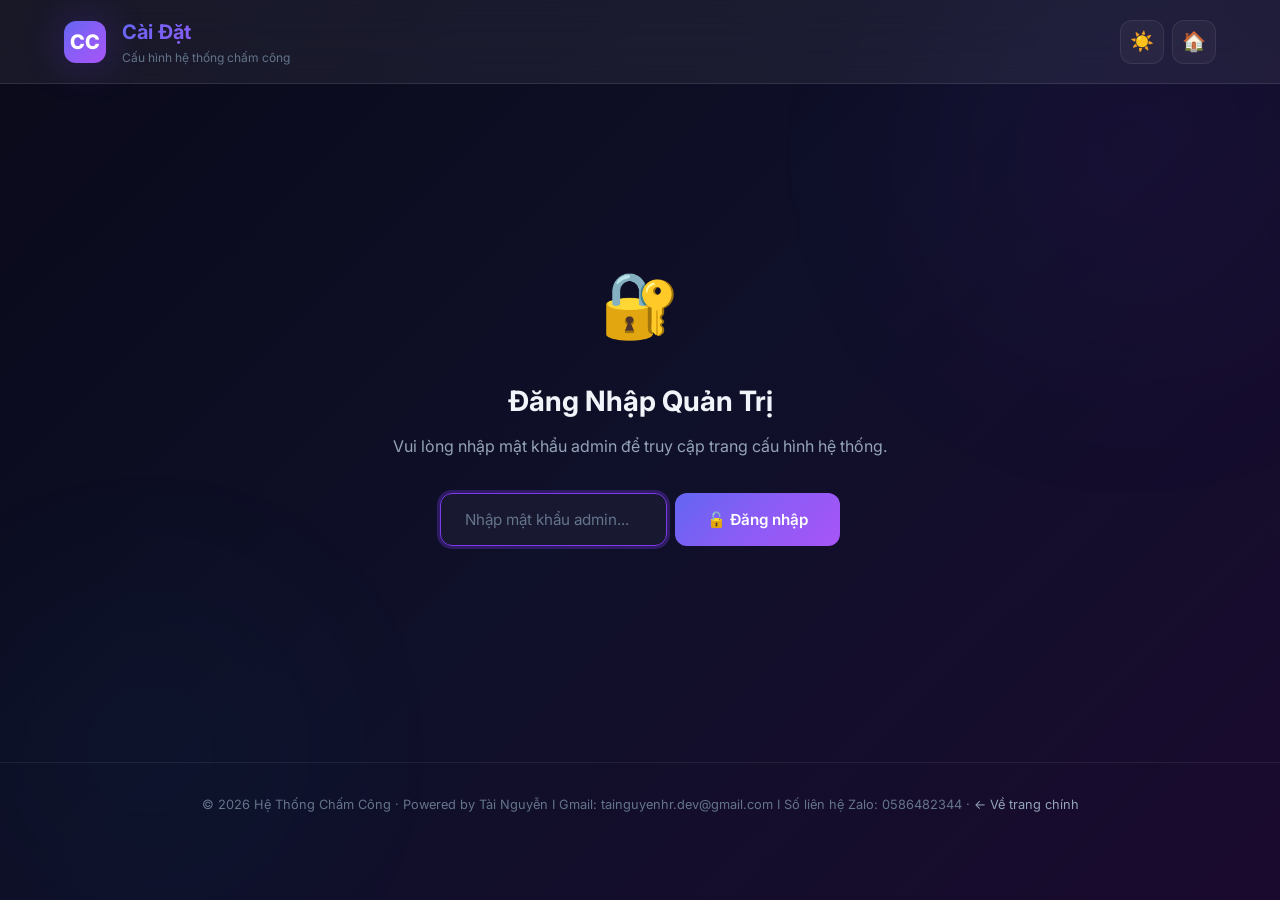
==== commit 35429ede: "chore: cập nhật footer - thông tin liên hệ Tài Nguyễn" ====
--- a/admin.html
+++ b/admin.html
@@ -247,7 +247,7 @@
   <!-- Footer -->
   <footer class="footer">
     <div class="container">
-      <p>© 2026 Hệ Thống Chấm Công · <a href="index.html">← Về trang chính</a></p>
+      <p>© 2026 Hệ Thống Chấm Công · Powered by Tài Nguyễn I Gmail: tainguyenhr.dev@gmail.com I Số liên hệ Zalo: 0586482344 · <a href="index.html">← Về trang chính</a></p>
     </div>
   </footer>
 
